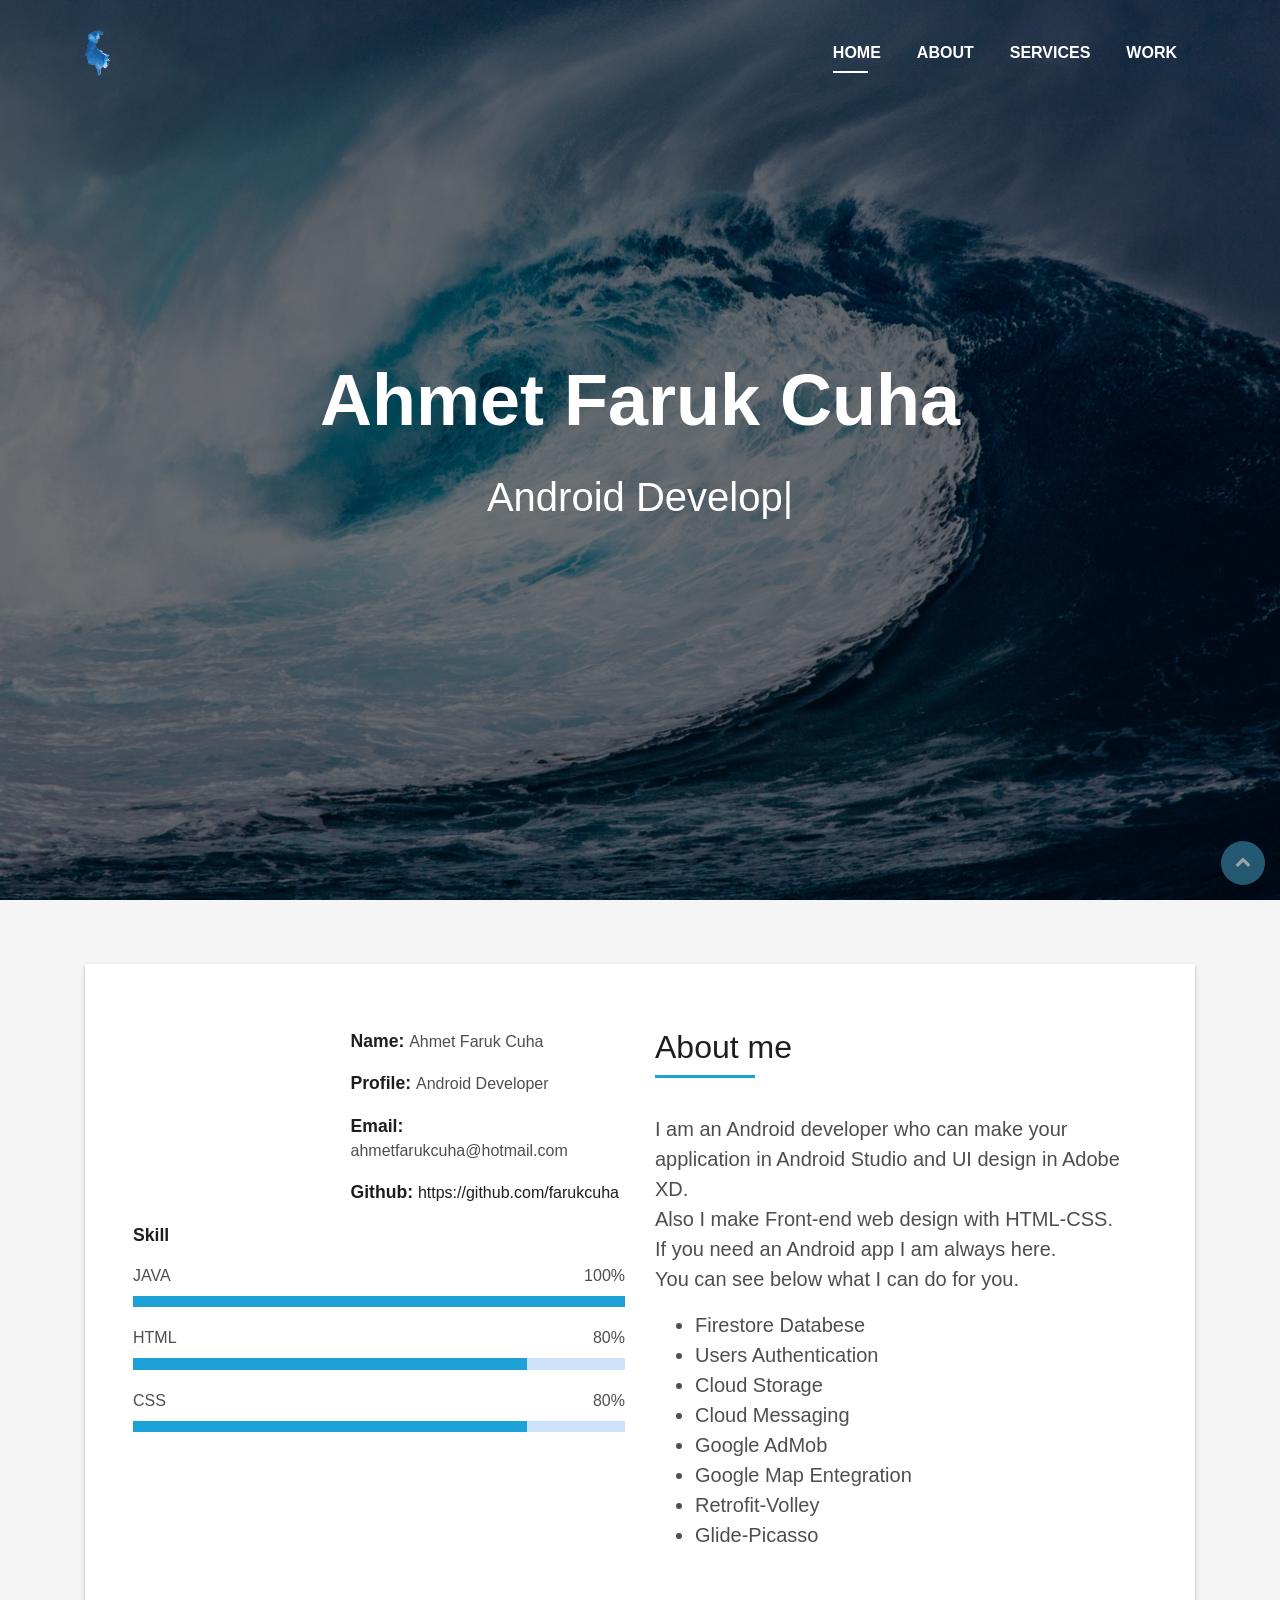
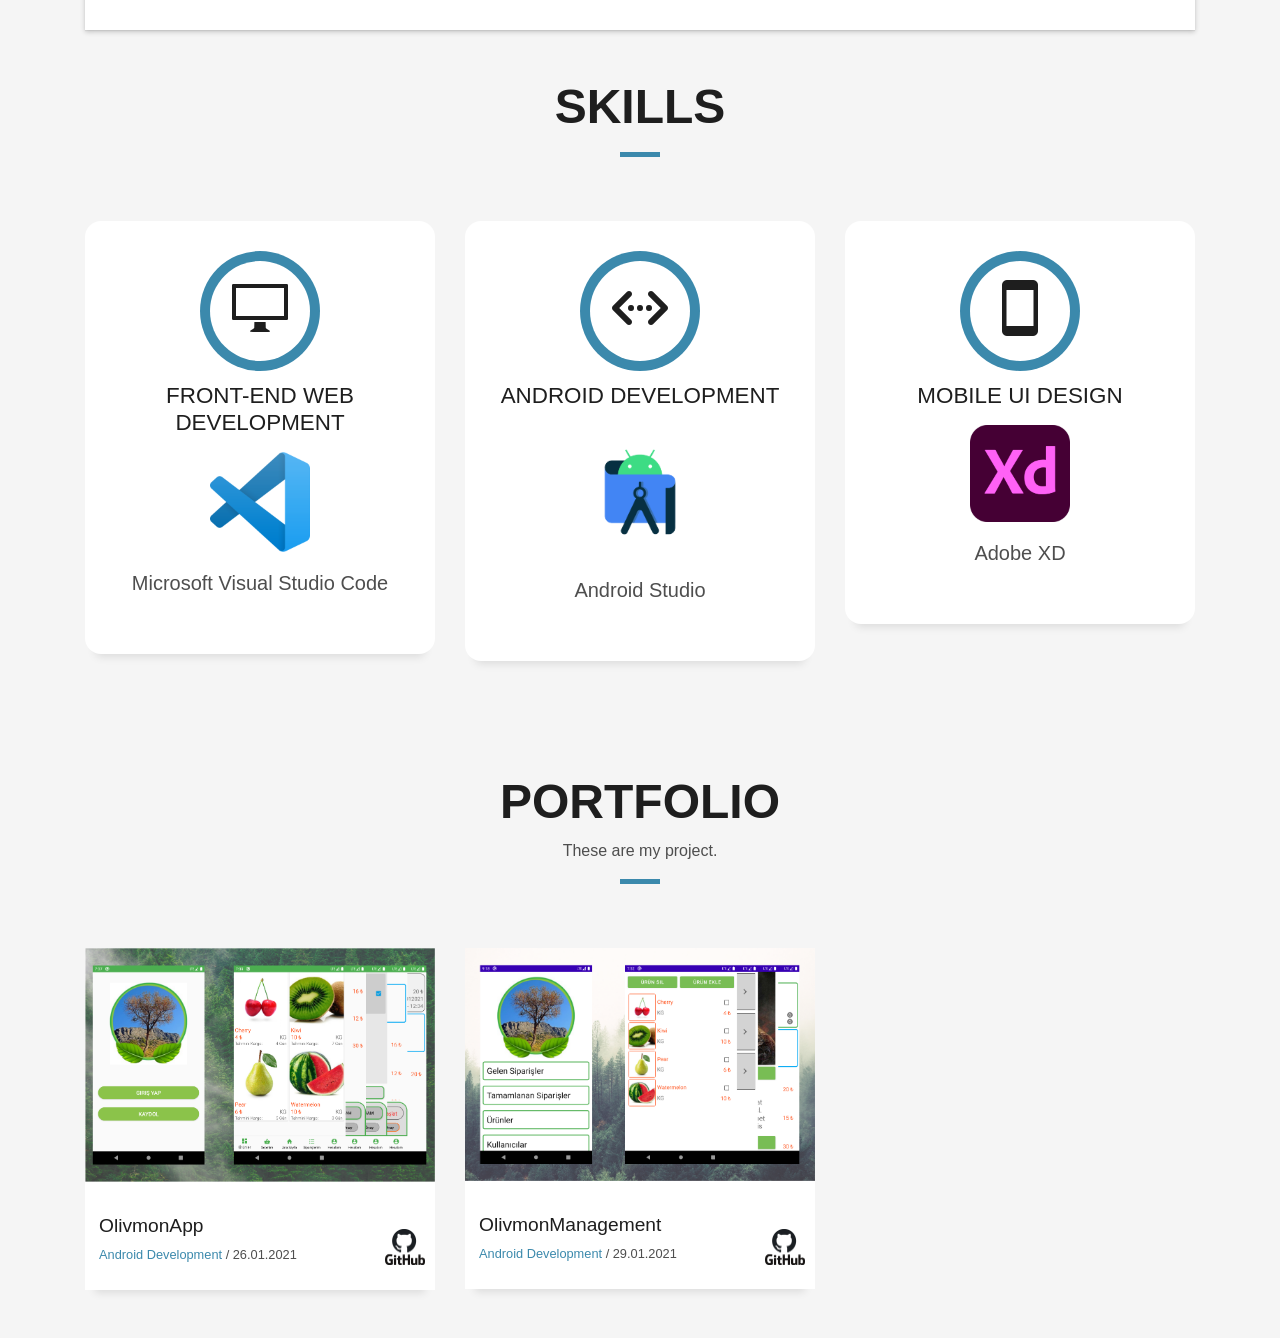
==== index.html @ 7e3f95d0 "Add files via upload" ====
<!DOCTYPE html>
<html lang="en">
<head>
  <meta charset="utf-8">
  <title>My Portofolio</title>
  <meta content="width=device-width, initial-scale=1.0" name="viewport">
  <meta content="" name="keywords">
  <meta content="" name="description">

  <link href="img/favicon.png" type="image/png" rel="icon" sizes="16x8">
  <link href="img/apple-touch-icon.png" rel="apple-touch-icon">

  <link href="lib/bootstrap/css/bootstrap.min.css" rel="stylesheet">

  <link href="lib/font-awesome/css/font-awesome.min.css" rel="stylesheet">
  <link href="lib/animate/animate.min.css" rel="stylesheet">
  <link href="lib/ionicons/css/ionicons.min.css" rel="stylesheet">
  <link href="lib/owlcarousel/assets/owl.carousel.min.css" rel="stylesheet">
  <link href="lib/lightbox/css/lightbox.min.css" rel="stylesheet">

  <link href="css/style.css" rel="stylesheet">

  
</head>

<body id="page-top">

  <nav class="navbar navbar-b navbar-trans navbar-expand-md fixed-top" id="mainNav">
    <div class="container"
    >
      <a class="navbar-brand js-scroll" href="#page-top">
        <img src="img/favicon.png"
        width="30px"
        >
      </a>
      <button class="navbar-toggler collapsed" type="button" data-toggle="collapse" data-target="#navbarDefault"
        aria-controls="navbarDefault" aria-expanded="false" aria-label="Toggle navigation">
        <span></span>
        <span></span>
        <span></span>
      </button>
      <div class="navbar-collapse collapse justify-content-end" id="navbarDefault">
        <ul class="navbar-nav">
          <li class="nav-item">
            <a class="nav-link js-scroll active" href="#home">Home</a>
          </li>
          <li class="nav-item">
            <a class="nav-link js-scroll" href="#about">About</a>
          </li>
          <li class="nav-item">
            <a class="nav-link js-scroll" href="#service">Services</a>
          </li>
          <li class="nav-item">
            <a class="nav-link js-scroll" href="#work">Work</a>
          </li>
        </ul>
      </div>
    </div>
  </nav>
  
  <div id="home" class="intro route bg-image" style="background-image: url(img/intro-bg.jpg)">
    <div class="overlay-itro"></div>
    <div class="intro-content display-table">
      <div class="table-cell">
        <div class="container">
          <h1 class="intro-title mb-4">Ahmet Faruk Cuha</h1>
          <p class="intro-subtitle"><span class="text-slider-items">Android Developer,UI Designer</span><strong class="text-slider"></strong></p>
        </div>
      </div>
    </div>
  </div>

  <section id="about" class="about-mf sect-pt4 route">
    <div class="container">
      <div class="row">
        <div class="col-sm-12">
          <div class="box-shadow-full">
            <div class="row">
              <div class="col-md-6">
                <div class="row">
                  <div class="col-sm-6 col-md-5">
                    <div class="about-img">
                      <img src="img/" class="img-fluid rounded b-shadow-a" alt="">
                    </div>
                  </div>
                  <div class="col-sm-6 col-md-7">
                    <div class="about-info">
                      <p><span class="title-s">Name: </span> <span>Ahmet Faruk Cuha</span></p>
                      <p><span class="title-s">Profile: </span> <span>Android Developer</span></p>
                      <p><span class="title-s">Email: </span> <span>ahmetfarukcuha@hotmail.com</span></p>
                      <p><span class="title-s">Github: </span> <span><a href="https://github.com/farukcuha" target="_blank">https://github.com/farukcuha</a></span></p>
                    </div>
                  </div>
                </div>
                <div class="skill-mf">
                  <p class="title-s">Skill</p>
                  <span>JAVA</span> <span class="pull-right">100%</span>
                  <div class="progress">
                    <div class="progress-bar" role="progressbar" style="width: 100%;" aria-valuenow="100" aria-valuemin="0"
                      aria-valuemax="100"></div>
                  </div>
                  <span>HTML</span> <span class="pull-right">80%</span>
                  <div class="progress">
                    <div class="progress-bar" role="progressbar" style="width: 80%" aria-valuenow="75" aria-valuemin="0"
                      aria-valuemax="100"></div>
                  </div>
                  <span>CSS</span> <span class="pull-right">80%</span>
                  <div class="progress">
                    <div class="progress-bar" role="progressbar" style="width: 80%" aria-valuenow="50" aria-valuemin="0"
                      aria-valuemax="100"></div>
                  </div>

                </div>
              </div>
              <div class="col-md-6">
                <div class="about-me pt-4 pt-md-0">
                  <div class="title-box-2">
                    <h5 class="title-left">
                      About me
                    </h5>
                  </div>
                  <p class="lead">
                    I am an Android developer who can make your application in Android Studio and UI design in Adobe XD. 
                    <br>Also I make Front-end web design with HTML-CSS.
                    <br>If you need an Android app I am always here. 
                    <br>You can see below what I can do for you.

                  </p>
                  <p class="lead">
                    <ul class="lead">
                      <li>Firestore Databese</li>
                      <li>Users Authentication</li>
                      <li>Cloud Storage</li>
                      <li>Cloud Messaging</li>
                      <li>Google AdMob</li>
                      <li>Google Map Entegration</li>
                      <li>Retrofit-Volley</li>
                      <li>Glide-Picasso</li>
                    </ul>
                    
                  </p>
                </div>
              </div>
            </div>
          </div>
        </div>
      </div>
    </div>
  </section>

  <section id="service" class="services-mf route">
    <div class="container">
      <div class="row">
        <div class="col-sm-12">
          <div class="title-box text-center">
            <h3 class="title-a">
              Skills
            </h3>
            <p class="subtitle-a">
            </p>
            <div class="line-mf"></div>
          </div>
        </div>
      </div>
      <div class="row">
        <div class="col-md-4">
          <div class="service-box">
            <div class="service-ico">
              <span class="ico-circle"><i class="ion-monitor"></i></span>
            </div>
            <div class="service-content">
              <h2 class="s-title">Front-end Web Development</h2>
              <p class="s-description text-center">
              <a href="https://code.visualstudio.com" target="_blank">
                <img src="img/visualcode.png"  alt="Microsoft Visual Studio Code" width="100px">
              </a>
              <p class="lead" style="text-align: center;">Microsoft Visual Studio Code</p>

              </p>
            </div>
          </div>
        </div>
        <div class="col-md-4">
          <div class="service-box">
            <div class="service-ico">
              <span class="ico-circle"><i class="ion-code-working"></i></span>
            </div>
            <div class="service-content">
              <h2 class="s-title">Android Development</h2>
              <p class="s-description text-center">
                <a href="https://developer.android.com/studio" target="_blank">
                  <img src="img/android.png" alt="Android Studio" width="120px">
                </a>
                <p class="lead" style="text-align: center;">Android Studio</p>
              </p>
            </div>
          </div>
        </div>
        
        <div class="col-md-4">
          <div class="service-box">
            <div class="service-ico">
              <span class="ico-circle"><i class="ion-android-phone-portrait"></i></span>
            </div>
            <div class="service-content">
              <h2 class="s-title">Mobile UI Design</h2>
              <p class="s-description text-center">
                
                <a href="https://www.adobe.com/tr/products/xd.html" target="_blank">
                  <img src="img/xd.png" alt="Adobe XD" width="100px">
                </a>
                <p class="lead" style="text-align: center;">Adobe XD</p>

              </p>
            </div>
          </div>
        </div>
        
        
      </div>
    </div>
  </section>
  
  <section id="work" class="portfolio-mf sect-pt4 route">
    <div class="container">
      <div class="row">
        <div class="col-sm-12">
          <div class="title-box text-center">
            <h3 class="title-a">
              Portfolio
            </h3>
            <p class="subtitle-a">
              These are my project.
            </p>
            <div class="line-mf"></div>
          </div>
        </div>
      </div>
      <div class="row">
        <div class="col-md-4">
          <div class="work-box">
            <a href="https://github.com/farukcuha/OlivmonApp" target="_blank">
              <div class="work-img">
                <img src="img/projects/olivmonapp.png" alt="image" class="img-fluid">
              </div>
              <div class="work-content">
                <div class="row">
                  <div class="col-sm-8">
                    <h2 class="w-title">OlivmonApp</h2>
                    <div class="w-more">
                      <span class="w-ctegory">Android Development</span> / <span class="w-date">26.01.2021</span>
                    </div>
                  </div>
                  <div class="col-sm-4">
                    <div class="w-like">
                      <img src="img/GitHub-logo.png" alt="Github" width="40px">
                    </div>
                  </div>
                </div>
              </div>
            </a>
          </div>
        </div>

        <div class="col-md-4">
          <div class="work-box">
            <a href="https://github.com/farukcuha/OlivmonManagement" target="_blank">
              <div class="work-img">
                <img src="img/projects/olivmonmanagement.png" alt="image" class="img-fluid">
              </div>
              <div class="work-content">
                <div class="row">
                  <div class="col-sm-8">
                    <h2 class="w-title">OlivmonManagement</h2>
                    <div class="w-more">
                      <span class="w-ctegory">Android Development</span> / <span class="w-date">29.01.2021</span>
                    </div>
                  </div>
                  <div class="col-sm-4">
                    <div class="w-like">
                      <img src="img/GitHub-logo.png" alt="Github" width="40px">
                    </div>
                  </div>
                </div>
              </div>
            </a>
          </div>
        </div>
        
        </div>
        
      </div>
    </div>
  </section>
  <a href="#" class="back-to-top"><i class="fa fa-chevron-up"></i></a>
  <div id="preloader"></div>

  <script src="lib/jquery/jquery.min.js"></script>
  <script src="lib/jquery/jquery-migrate.min.js"></script>
  <script src="lib/popper/popper.min.js"></script>
  <script src="lib/bootstrap/js/bootstrap.min.js"></script>
  <script src="lib/easing/easing.min.js"></script>
  <script src="lib/counterup/jquery.waypoints.min.js"></script>
  <script src="lib/counterup/jquery.counterup.js"></script>
  <script src="lib/owlcarousel/owl.carousel.min.js"></script>
  <script src="lib/lightbox/js/lightbox.min.js"></script>
  <script src="lib/typed/typed.min.js"></script>
  <script src="contactform/contactform.js"></script>

  <script src="js/main.js"></script>

</body>
</html>
---- css/style.css ----
/*
  Theme Name: DevFolio
  Theme URL: https://bootstrapmade.com/devfolio-bootstrap-portfolio-html-template/
  Author: BootstrapMade.com
  License: https://bootstrapmade.com/license/
*/

/*======================================
//--//-->   STYLES GENERALES
======================================*/

body {
  background-color: #f5f5f5;
  color: #4e4e4e;
}

h1,
h2,
h3,
h4,
h5,
h6 {
  color: #1e1e1e;
}

a {
  color: #1e1e1e;
  transition: all 0.5s ease-in-out;
}

a:hover {
  color: #3b89ac;
  text-decoration: none;
  transition: all 0.5s ease-in-out;
}

.p-r {
  position: relative;
}

.color-a {
  color: #3b89ac;
}

.color-d {
  color: #f5f5f5;
}

.color-text-a {
  color: #4e4e4e;
}

.box-shadow,
.paralax-mf,
.service-box,
.work-box,
.card-blog {
  box-shadow: 0 13px 8px -10px rgba(0, 0, 0, 0.1);
}

.box-shadow-a,
.button:hover {
  box-shadow: 0 0 0 4px #cde1f8;
}

.display-5 {
  font-size: 2.5rem;
  font-weight: 300;
  line-height: 1.1;
}

.display-6 {
  font-size: 2rem;
  font-weight: 300;
  line-height: 1.1;
}

.avatar {
  width: 32px;
  height: 32px;
  margin-right: 4px;
  overflow: hidden;
}

.bg-image {
  background-repeat: no-repeat;
  background-attachment: fixed;
  background-size: cover;
  background-position: center center;
}

.overlay-mf {
  background-color: #3b89ac;
}

.overlay-mf {
  position: absolute;
  top: 0;
  left: 0px;
  padding: 0;
  height: 100%;
  width: 100%;
  opacity: .7;
}

.paralax-mf {
  position: relative;
  padding: 8rem 0;
}

.display-table {
  width: 100%;
  height: 100%;
  display: table;
}

.table-cell {
  display: table-cell;
  vertical-align: middle;
}

/*--/ Sections /--*/

.sect-4 {
  padding: 4rem 0;
}

.sect-pt4 {
  padding-top: 4rem;
}

.sect-mt4 {
  margin-top: 4rem;
}

/*--/ Title s /--*/

.title-s {
  font-weight: 600;
  color: #1e1e1e;
  font-size: 1.1rem;
}

/*--/ Title A /--*/

.title-box {
  margin-bottom: 4rem;
}

.title-a {
  font-size: 3rem;
  font-weight: bold;
  text-transform: uppercase;
}

.subtitle-a {
  color: #4e4e4e;
}

.line-mf {
  width: 40px;
  height: 5px;
  background-color: #3b89ac;
  margin: 0 auto;
}

/*--/ Title Left /--*/

.title-box-2 {
  margin-bottom: 3rem;
}

.title-left {
  font-size: 2rem;
  position: relative;
}

.title-left:before {
  content: '';
  position: absolute;
  height: 3px;
  background-color: #1da2d8;
  width: 100px;
  bottom: -12px;
}

/*------/ Box /------*/

.box-pl2 {
  padding-left: 2rem;
}

.box-shadow-full {
  padding: 3rem 1.25rem;
  position: relative;
  background-color: #fff;
  margin-bottom: 3rem;
  z-index: 2;
  box-shadow: 0 1px 1px 0 rgba(0, 0, 0, 0.06), 0 2px 5px 0 rgba(0, 0, 0, 0.2);
}

/*------/ Socials /------*/

.socials {
  padding: 1.5rem 0;
}

.socials ul li {
  display: inline-block;
}

.socials .ico-circle {
  height: 40px;
  width: 40px;
  font-size: 1.7rem;
  border-radius: 50%;
  line-height: 1.4;
  margin: 0 15px 0 0;
  box-shadow: 0 0 0 3px #3b89ac;
  transition: all 500ms ease;
}

.socials .ico-circle:hover {
  background-color: #3b89ac;
  color: #fff;
  box-shadow: 0 0 0 3px #cde1f8;
  transition: all 500ms ease;
}

/*------/ Ul resect /------*/

.ul-resect,
.socials ul,
.list-ico,
.blog-wrapper .post-meta ul,
.box-comments .list-comments,
.widget-sidebar .list-sidebar,
.widget-tags ul {
  list-style: none;
  padding-left: 0;
  margin-bottom: 0;
}

.list-ico {
  line-height: 2;
}

.list-ico span {
  color: #3b89ac;
  margin-right: 10px;
}

/*------/ Ico Circle /------*/

.ico-circle {
  height: 100px;
  width: 100px;
  font-size: 2rem;
  border-radius: 50%;
  line-height: 1.55;
  margin: 0 auto;
  text-align: center;
  box-shadow: 0 0 0 10px #3b89ac;
  display: block;
}

/*------/ Owl Carousel /------*/

.owl-theme .owl-dots {
  text-align: center;
  margin-top: 18px;
}

.owl-theme .owl-dots .owl-dot {
  display: inline-block;
}

.owl-theme .owl-dots .owl-dot span {
  width: 18px;
  height: 7px;
  margin: 5px 5px;
  background: #cde1f8;
  border: 0px solid #cde1f8;
  display: block;
  transition: all 0.6s ease-in-out;
  cursor: pointer;
}

.owl-theme .owl-dots .owl-dot:hover span {
  background-color: #cde1f8;
}

.owl-theme .owl-dots .owl-dot.active span {
  background-color: #1B1B1B;
  width: 25px;
}

/*--/ Scrolltop s /--*/

.scrolltop-mf {
  position: relative;
  display: none;
}

.scrolltop-mf span {
  z-index: 999;
  position: fixed;
  width: 42px;
  height: 42px;
  background-color: #3b89ac;
  opacity: .7;
  font-size: 1.6rem;
  line-height: 1.5;
  text-align: center;
  color: #fff;
  top: auto;
  left: auto;
  right: 30px;
  bottom: 50px;
  cursor: pointer;
  border-radius: 50%;
}

/* Back to top button */

.back-to-top {
  position: fixed;
  display: none;
  background: #3b89ac;
  color: #fff;
  width: 44px;
  height: 44px;
  text-align: center;
  line-height: 1;
  font-size: 16px;
  border-radius: 50%;
  right: 15px;
  bottom: 15px;
  transition: background 0.5s;
  z-index: 11;
}

.back-to-top i {
  padding-top: 12px;
  color: #fff;
}

/* Prelaoder */

#preloader {
  position: fixed;
  top: 0;
  left: 0;
  right: 0;
  bottom: 0;
  z-index: 9999;
  overflow: hidden;
  background: #fff;
}

#preloader:before {
  content: "";
  position: fixed;
  top: calc(50% - 30px);
  left: calc(50% - 30px);
  border: 6px solid #f2f2f2;
  border-top: 6px solid #3b89ac;
  border-radius: 50%;
  width: 60px;
  height: 60px;
  -webkit-animation: animate-preloader 1s linear infinite;
  animation: animate-preloader 1s linear infinite;
}

@-webkit-keyframes animate-preloader {
  0% {
    -webkit-transform: rotate(0deg);
    transform: rotate(0deg);
  }

  100% {
    -webkit-transform: rotate(360deg);
    transform: rotate(360deg);
  }
}

@keyframes animate-preloader {
  0% {
    -webkit-transform: rotate(0deg);
    transform: rotate(0deg);
  }

  100% {
    -webkit-transform: rotate(360deg);
    transform: rotate(360deg);
  }
}

/*======================================
//--//-->   NAVBAR
======================================*/

.navbar-b {
  transition: all .5s ease-in-out;
  background-color: transparent;
  padding-top: 1.563rem;
  padding-bottom: 1.563rem;
}

.navbar-b.navbar-reduce {
  box-shadow: 0px 6px 9px 0px rgba(0, 0, 0, 0.06);
}

.navbar-b.navbar-trans .nav-item,
.navbar-b.navbar-reduce .nav-item {
  position: relative;
  padding-right: 10px;
  padding-left: 0;
}

.navbar-b.navbar-trans .nav-link,
.navbar-b.navbar-reduce .nav-link {
  color: #fff;
  text-transform: uppercase;
  font-weight: 600;
}

.navbar-b.navbar-trans .nav-link:before,
.navbar-b.navbar-reduce .nav-link:before {
  content: '';
  position: absolute;
  margin-left: 0px;
  width: 0%;
  bottom: 0;
  left: 0;
  height: 2px;
  transition: all 500ms ease;
}

.navbar-b.navbar-trans .nav-link:hover,
.navbar-b.navbar-reduce .nav-link:hover {
  color: #1B1B1B;
}

.navbar-b.navbar-trans .nav-link:hover:before,
.navbar-b.navbar-reduce .nav-link:hover:before {
  width: 35px;
}

.navbar-b.navbar-trans .show > .nav-link:before,
.navbar-b.navbar-trans .active > .nav-link:before,
.navbar-b.navbar-trans .nav-link.show:before,
.navbar-b.navbar-trans .nav-link.active:before,
.navbar-b.navbar-reduce .show > .nav-link:before,
.navbar-b.navbar-reduce .active > .nav-link:before,
.navbar-b.navbar-reduce .nav-link.show:before,
.navbar-b.navbar-reduce .nav-link.active:before {
  width: 35px;
}

.navbar-b.navbar-trans .nav-link:before {
  background-color: #fff;
}

.navbar-b.navbar-trans .nav-link:hover {
  color: #fff;
}

.navbar-b.navbar-trans .show > .nav-link,
.navbar-b.navbar-trans .active > .nav-link,
.navbar-b.navbar-trans .nav-link.show,
.navbar-b.navbar-trans .nav-link.active {
  color: #fff;
}

.navbar-b.navbar-reduce {
  transition: all .5s ease-in-out;
  background-color: #fff;
  padding-top: 15px;
  padding-bottom: 15px;
}

.navbar-b.navbar-reduce .nav-link {
  color: #3b89ac;
}

.navbar-b.navbar-reduce .nav-link:before {
  background-color: #3b89ac;
}

.navbar-b.navbar-reduce .nav-link:hover {
  color: #3b89ac;
}

.navbar-b.navbar-reduce .show > .nav-link,
.navbar-b.navbar-reduce .active > .nav-link,
.navbar-b.navbar-reduce .nav-link.show,
.navbar-b.navbar-reduce .nav-link.active {
  color: #3b89ac;
}

.navbar-b.navbar-reduce .navbar-brand {
  color: #3b89ac;
}

.navbar-b.navbar-reduce .navbar-toggler span {
  background-color: #1B1B1B;
}

.navbar-b .navbar-brand {
  color: #fff;
  font-size: 1.6rem;
  font-weight: 600;
}

.navbar-b .navbar-nav .dropdown-item.show .dropdown-menu,
.navbar-b .dropdown.show .dropdown-menu,
.navbar-b .dropdown-btn.show .dropdown-menu {
  -webkit-transform: translate3d(0px, 0px, 0px);
  transform: translate3d(0px, 0px, 0px);
  visibility: visible !important;
}

.navbar-b .dropdown-menu {
  margin: 1.12rem 0 0;
  border-radius: 0;
}

.navbar-b .dropdown-menu .dropdown-item {
  padding: .7rem 1.7rem;
  transition: all 500ms ease;
}

.navbar-b .dropdown-menu .dropdown-item:hover {
  background-color: #3b89ac;
  color: #fff;
  transition: all 500ms ease;
}

.navbar-b .dropdown-menu .dropdown-item.active {
  background-color: #3b89ac;
}

/*--/ Hamburger Navbar /--*/

.navbar-toggler {
  position: relative;
}

.navbar-toggler:focus,
.navbar-toggler:active {
  outline: 0;
}

.navbar-toggler span {
  display: block;
  background-color: #fff;
  height: 3px;
  width: 25px;
  margin-top: 4px;
  margin-bottom: 4px;
  -webkit-transform: rotate(0deg);
  transform: rotate(0deg);
  left: 0;
  opacity: 1;
}

.navbar-toggler span:nth-child(1),
.navbar-toggler span:nth-child(3) {
  transition: -webkit-transform .35s ease-in-out;
  transition: transform .35s ease-in-out;
  transition: transform .35s ease-in-out, -webkit-transform .35s ease-in-out;
}

.navbar-toggler:not(.collapsed) span:nth-child(1) {
  position: absolute;
  left: 12px;
  top: 10px;
  -webkit-transform: rotate(135deg);
  transform: rotate(135deg);
  opacity: 0.9;
}

.navbar-toggler:not(.collapsed) span:nth-child(2) {
  height: 12px;
  visibility: hidden;
  background-color: transparent;
}

.navbar-toggler:not(.collapsed) span:nth-child(3) {
  position: absolute;
  left: 12px;
  top: 10px;
  -webkit-transform: rotate(-135deg);
  transform: rotate(-135deg);
  opacity: 0.9;
}

/*======================================
//--//-->   INTRO
======================================*/

.intro {
  height: 100vh;
  position: relative;
  color: #fff;
}

.intro .intro-content {
  text-align: center;
  position: absolute;
}

.intro .overlay-itro {
  background-color: rgba(0, 0, 0, 0.6);
  position: absolute;
  top: 0;
  left: 0px;
  padding: 0;
  height: 100%;
  width: 100%;
  opacity: .9;
}

.intro .intro-title {
  color: #fff;
  font-weight: 600;
  font-size: 3rem;
}

.intro .intro-subtitle {
  font-size: 1.5rem;
  font-weight: 300;
}

.intro .text-slider-items {
  display: none;
}

.intro-single {
  height: 350px;
}

.intro-single .intro-content {
  margin-top: 30px;
}

.intro-single .intro-title {
  text-transform: uppercase;
  font-size: 3rem;
}

.intro-single .breadcrumb {
  background-color: transparent;
  color: #3b89ac;
}

.intro-single .breadcrumb .breadcrumb-item:before {
  color: #cde1f8;
}

.intro-single .breadcrumb .breadcrumb-item.active {
  color: #cde1f8;
}

.intro-single .breadcrumb a {
  color: #fff;
}

/*======================================
//--//-->   ABOUT
======================================*/

.about-mf .box-shadow-full {
  padding-top: 4rem;
  padding-bottom: 4rem;
}

.about-mf .about-img {
  margin-bottom: 2rem;
}

.about-mf .about-img img {
  margin-left: 10px;
}

.skill-mf span {
  color: #4e4e4e;
}

.skill-mf .progress {
  background-color: #cde1f8;
  margin: .5rem 0 1.2rem 0;
  border-radius: 0;
  height: .7rem;
}

.skill-mf .progress .progress-bar {
  height: .7rem;
  background-color: #1da2d8;
}

/*======================================
//--//-->   SERVICES
======================================*/

.service-box {
  background-color: #fff;
  padding: 2.5rem 1.3rem;
  border-radius: 1rem;
  margin-bottom: 3rem;
}

.service-box:hover .ico-circle {
  transition: all 500ms ease;
  color: #fff;
  background-color: #3b89ac;
  box-shadow: 0 0 0 10px #cde1f8;
}

.service-box .service-ico {
  margin-bottom: 1rem;
  color: #1e1e1e;
}

.service-box .ico-circle {
  transition: all 500ms ease;
  font-size: 4rem;
}

.service-box .s-title {
  font-size: 1.4rem;
  text-transform: uppercase;
  text-align: center;
  padding: .4rem 0;
}

.service-box .s-description {
  color: #4e4e4e;
}

/*======================================
//--//-->   COUNTER
======================================*/

.counter-box {
  color: #fff;
  text-align: center;
}

.counter-ico {
  margin-bottom: 1rem;
}

.counter-ico .ico-circle {
  height: 60px;
  width: 60px;
  line-height: 1.8;
  box-shadow: 0 0 0 10px #cde1f8;
}

.counter-num .counter {
  font-size: 2rem;
  margin-bottom: 0;
}

/*======================================
//--//-->   PORTFOLIO
======================================*/

.work-box {
  margin-bottom: 3rem;
  -webkit-backface-visibility: hidden;
  backface-visibility: hidden;
  background-color: #fff;
}

.work-box:hover img {
  -webkit-transform: scale(1.3);
  transform: scale(1.3);
}

.work-img {
  display: block;
  overflow: hidden;
}

.work-img img {
  transition: all 1s;
}

.work-content {
  padding: 2rem 3% 1rem 4%;
}

.work-content .w-more {
  color: #4e4e4e;
  font-size: .8rem;
}

.work-content .w-more .w-ctegory {
  color: #3b89ac;
}

.work-content .w-like {
  font-size: 2.5rem;
  color: #3b89ac;
  float: right;
}

.work-content .w-like a {
  color: #3b89ac;
}

.work-content .w-like .num-like {
  font-size: .7rem;
}

.w-title {
  font-size: 1.2rem;
}

/*======================================
//--//-->   TESTIMONIALS
======================================*/

.testimonials .owl-carousel .owl-item img {
  width: auto;
}

.testimonial-box {
  color: #fff;
  text-align: center;
}

.testimonial-box .author-test {
  margin-top: 1rem;
}

.testimonial-box .author-test img {
  margin: 0 auto;
}

.testimonial-box .author {
  color: #fff;
  text-transform: uppercase;
  font-weight: 600;
  margin: 1rem 0;
  display: block;
  font-size: 1.4rem;
}

.testimonial-box .comit {
  font-size: 2rem;
  color: #3b89ac;
  background-color: #fff;
  width: 52px;
  height: 52px;
  display: block;
  margin: 0 auto;
  border-radius: 50%;
  line-height: 1.6;
}

/*======================================
//--//-->   BLOG
======================================*/

.card-blog .card-body {
  position: relative;
}

.card-blog .card-category-box {
  position: absolute;
  text-align: center;
  top: -16px;
  left: 15px;
  right: 15px;
  line-height: 25px;
  overflow: hidden;
}

.card-blog .card-category {
  display: inline-block;
  color: #fff;
  padding: 0 15px 5px;
  overflow: hidden;
  background-color: #3b89ac;
  border-radius: 4px;
}

.card-blog .card-category .category {
  color: #fff;
  display: inline-block;
  text-transform: uppercase;
  font-size: .7rem;
  letter-spacing: .1px;
  margin-bottom: 0;
}

.card-blog .card-title {
  font-size: 1.3rem;
  margin-top: .6rem;
}

.card-blog .card-description {
  color: #4e4e4e;
}

.card-blog .post-author {
  display: inline-block;
}

.card-blog .post-date {
  color: #4e4e4e;
  display: inline-block;
  float: right;
}

/*======================================
//--//-->   BLOG-SINGLE
======================================*/

.post-box,
.form-comments,
.box-comments,
.widget-sidebar {
  padding: 2rem;
  background-color: #fff;
  margin-bottom: 3rem;
}

.blog-wrapper .article-title {
  font-size: 1.5rem;
}

.blog-wrapper .post-meta {
  margin: 1rem 0;
}

.blog-wrapper .post-meta ul {
  border-left: 4px solid #3b89ac;
  margin-top: 1rem;
}

.blog-wrapper .post-meta ul li {
  display: inline-block;
  margin-left: 15px;
}

.blog-wrapper .post-meta ul a {
  color: #3b89ac;
}

.blog-wrapper .post-meta ul span {
  color: #1e1e1e;
}

.blog-wrapper .blockquote {
  border-left: 4px solid #3b89ac;
  padding: 18px;
  font-style: italic;
}

/*------/ Comments /------*/

.box-comments .list-comments li {
  padding-bottom: 40px;
}

.box-comments .list-comments .comment-avatar {
  display: table-cell;
  vertical-align: top;
}

.box-comments .list-comments .comment-avatar img {
  width: 80px;
  height: 80px;
}

.box-comments .list-comments .comment-author {
  font-size: 1.3rem;
}

.box-comments .list-comments .comment-details {
  display: table-cell;
  vertical-align: top;
  padding-left: 25px;
}

.box-comments .list-comments a {
  color: #3b89ac;
}

.box-comments .list-comments span {
  color: #1e1e1e;
  font-style: italic;
}

.box-comments .comment-children {
  margin-left: 40px;
}

/*------/ Sidebar /------*/

.widget-sidebar .sidebar-title {
  font-size: 1.6rem;
  font-weight: 600;
  border-left: 5px solid #3b89ac;
  padding-left: 15px;
  text-transform: uppercase;
  margin-bottom: 1.5rem;
}

.widget-sidebar .list-sidebar li {
  position: relative;
  padding: 6px 0 6px 24px;
}

.widget-sidebar .list-sidebar li:before {
  position: absolute;
  content: "";
  width: 10px;
  height: 1px;
  left: 0;
  background-color: #3b89ac;
  top: 20px;
}

.sidebar-search input {
  background-color: #fff;
  border-radius: 0;
  transition: all 0.5s ease-in-out;
}

.sidebar-search .btn-search {
  background-color: #3b89ac;
  border-color: #3b89ac;
  border-radius: 0;
  padding-left: 20px;
  padding-right: 20px;
}

.widget-tags ul li {
  display: inline-block;
  background-color: #3b89ac;
  padding: .2rem .6rem;
  margin-bottom: .5rem;
  border-radius: 15px;
}

.widget-tags ul li a {
  color: #fff;
}

/*======================================
//--//-->   CONTACT
======================================*/

.footer-paralax {
  padding: 4rem 0 0 0;
}

.contact-mf {
  margin-top: 4rem;
}

/*======================================
//--//-->   FOOTER
======================================*/

footer {
  text-align: center;
  color: #fff;
  padding-bottom: 4rem;
}

footer .copyright {
  margin-bottom: .3rem;
}

footer .credits {
  margin-bottom: 0;
}

footer .credits a {
  color: #fff;
}

/*======================================
//--//-->   CONtaCT FORM
======================================*/

#sendmessage {
  color: #3b89ac;
  border: 1px solid #3b89ac;
  display: none;
  text-align: center;
  padding: 15px;
  font-weight: 600;
  margin-bottom: 15px;
}

#errormessage {
  color: red;
  display: none;
  border: 1px solid red;
  text-align: center;
  padding: 15px;
  font-weight: 600;
  margin-bottom: 15px;
}

#sendmessage.show,
#errormessage.show,
.show {
  display: block;
}

.validation {
  color: red;
  display: none;
  margin: 0 0 20px;
  font-weight: 400;
  font-size: 13px;
}

/*======================================
//--//-->   BUTTON
======================================*/

.button {
  display: inline-block;
  padding: .3rem .6rem;
  text-align: center;
  vertical-align: middle;
  -webkit-user-select: none;
  -moz-user-select: none;
  -ms-user-select: none;
  user-select: none;
  font-size: 1rem;
  border-radius: .3rem;
  border: 1px solid transparent;
  transition: all 500ms ease;
  cursor: pointer;
}

.button:focus {
  outline: 0;
}

.button:hover {
  background-color: #0062d3;
  color: #fff;
  transition: all 500ms ease;
}

.button-a {
  background-color: #3b89ac;
  color: #fff;
  border-color: #cde1f8;
}

.button-big {
  padding: .9rem 2.3rem;
  font-size: 1.2rem;
}

.button-rouded {
  border-radius: 5rem;
}

.btn-lg {
  padding: .5rem 1rem;
  font-size: 1.25rem;
  line-height: 1.5;
  border-radius: .3rem;
}

@media (min-width: 577px) {
  .counter-box {
    margin-bottom: 1.8rem;
  }
}

@media (min-width: 767px) {
  .about-mf .box-pl2 {
    margin-top: 3rem;
    padding-left: 0rem;
  }

  .card-blog {
    margin-bottom: 3rem;
  }

  .contact-mf .box-pl2 {
    margin-top: 3rem;
    padding-left: 0rem;
  }
}

@media (min-width: 768px) {
  .box-shadow-full {
    padding: 3rem;
  }

  .navbar-b.navbar-trans .nav-item,
  .navbar-b.navbar-reduce .nav-item {
    padding-left: 10px;
  }

  .navbar-b.navbar-trans .nav-link:before,
  .navbar-b.navbar-reduce .nav-link:before {
    margin-left: 18px;
  }

  .intro .intro-title {
    font-size: 4.5rem;
  }

  .intro .intro-subtitle {
    font-size: 2.5rem;
  }

  .intro-single .intro-title {
    font-size: 3.5rem;
  }

  .testimonial-box .description {
    padding: 0 5rem;
  }

  .post-box,
  .form-comments,
  .box-comments,
  .widget-sidebar {
    padding: 3rem;
  }

  .blog-wrapper .article-title {
    font-size: 1.9rem;
  }

  .box-comments .list-comments .comment-author {
    font-size: 1.5rem;
  }
}

@media (min-width: 992px) {
  .testimonial-box .description {
    padding: 0 8rem;
  }
}

@media (min-width: 1200px) {
  .testimonial-box .description {
    padding: 0 13rem;
  }
}

@media (max-width: 1024px) {
  .bg-image {
    background-attachment: scroll;
  }
}

@media (max-width: 768px) {
  .back-to-top {
    bottom: 15px;
  }
}
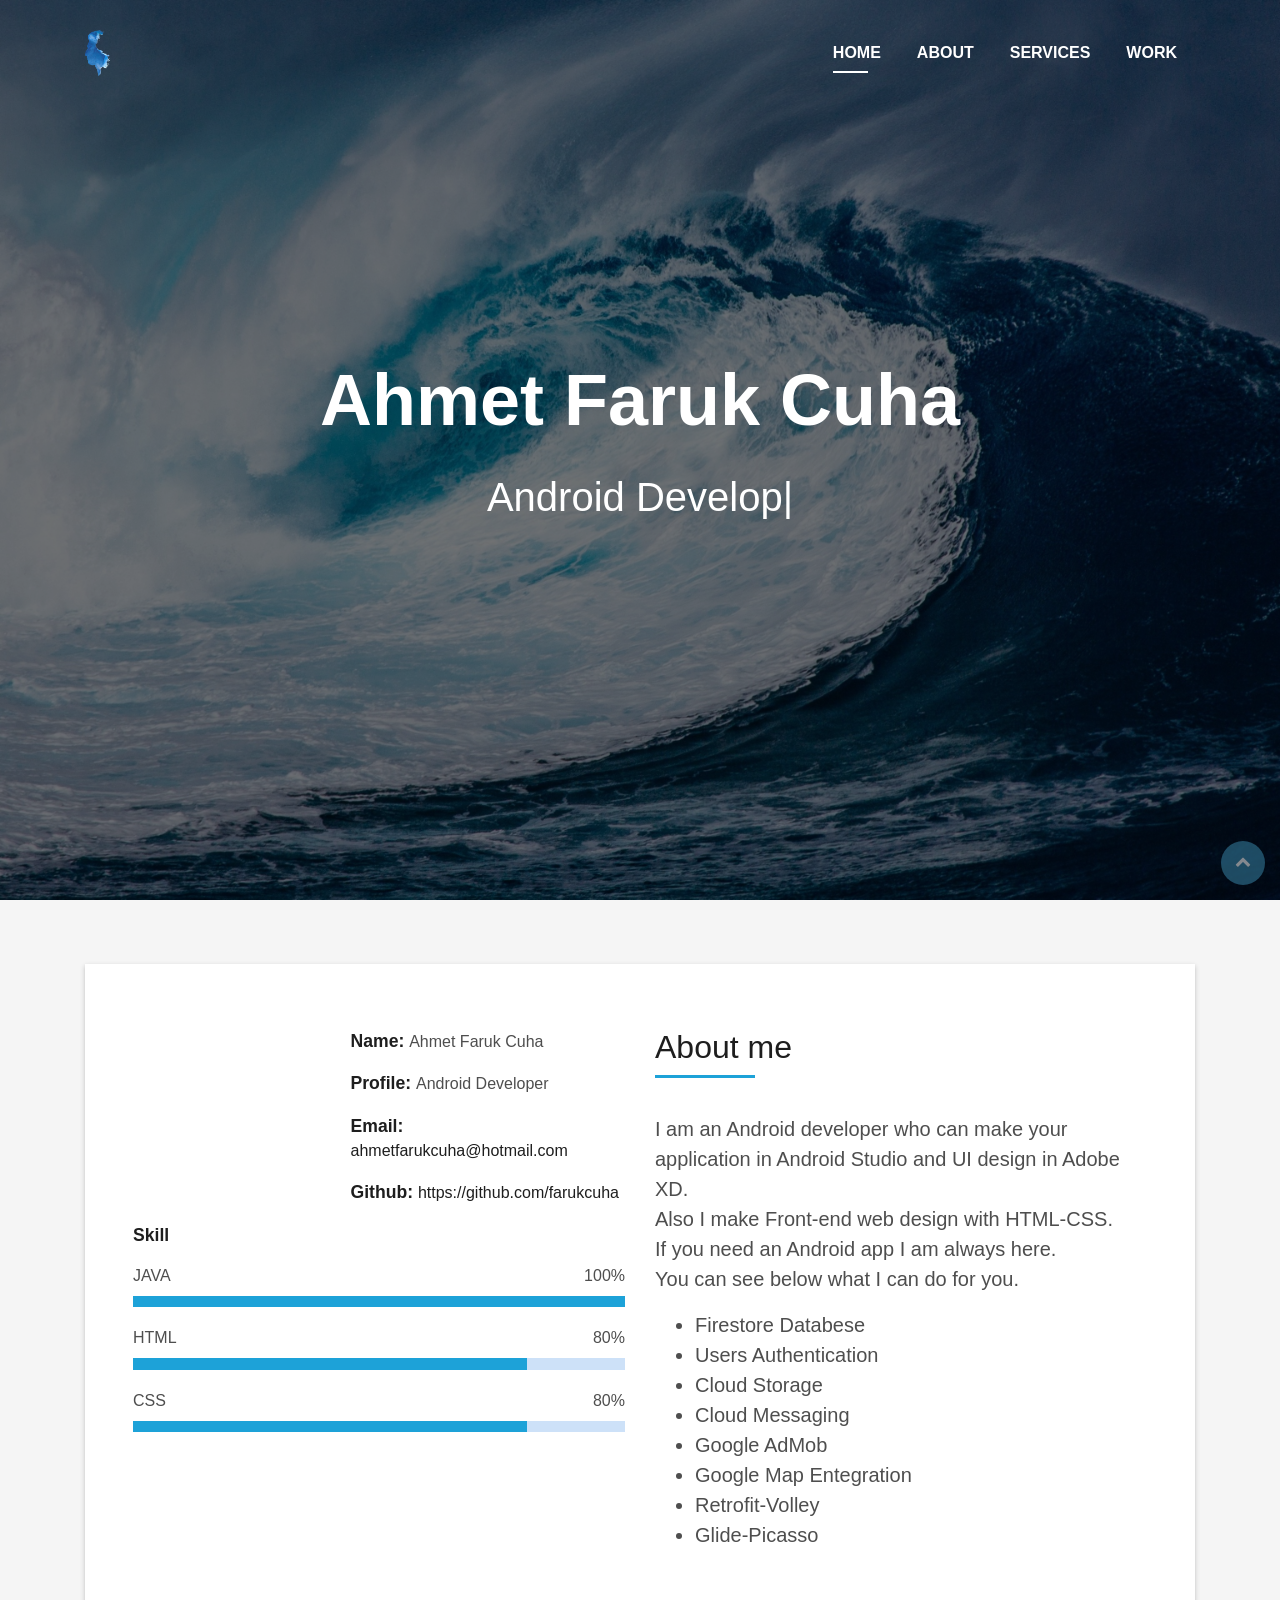
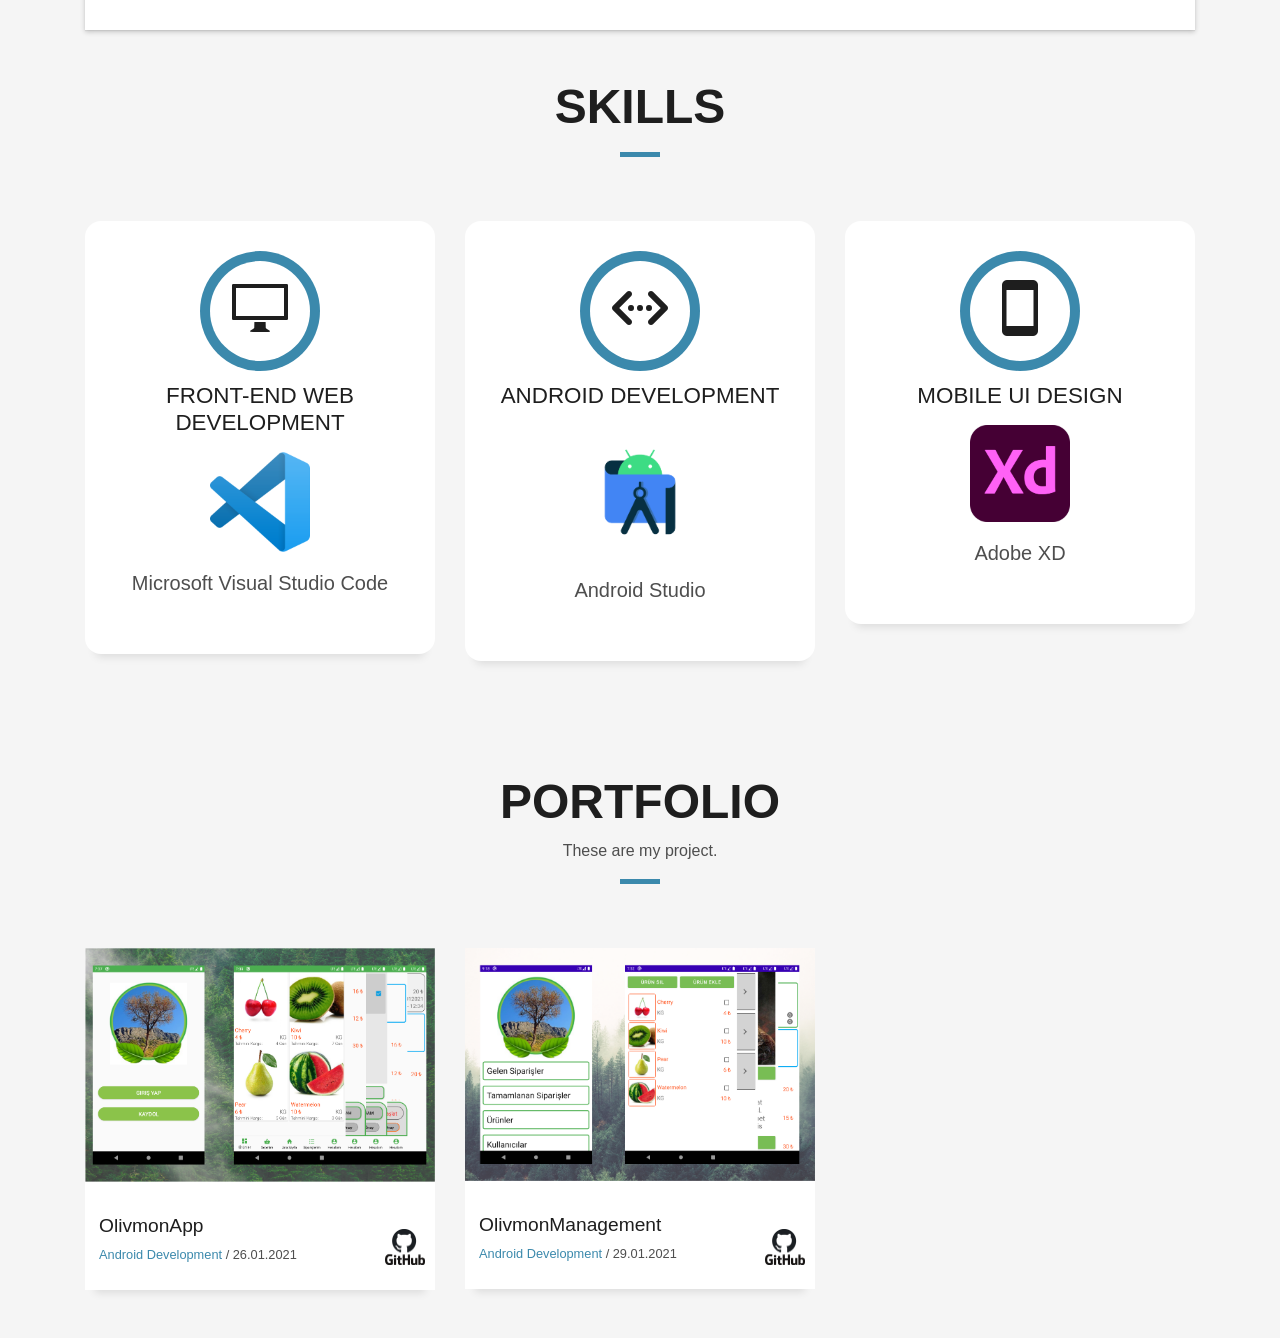
==== commit a86c0b2a: "Update index.html" ====
--- a/index.html
+++ b/index.html
@@ -87,7 +87,7 @@
                     <div class="about-info">
                       <p><span class="title-s">Name: </span> <span>Ahmet Faruk Cuha</span></p>
                       <p><span class="title-s">Profile: </span> <span>Android Developer</span></p>
-                      <p><span class="title-s">Email: </span> <span>ahmetfarukcuha@hotmail.com</span></p>
+                      <p><span class="title-s">Email: </span> <span><a href="mailto:someone@example.com">ahmetfarukcuha@hotmail.com</a></span></p>
                       <p><span class="title-s">Github: </span> <span><a href="https://github.com/farukcuha" target="_blank">https://github.com/farukcuha</a></span></p>
                     </div>
                   </div>
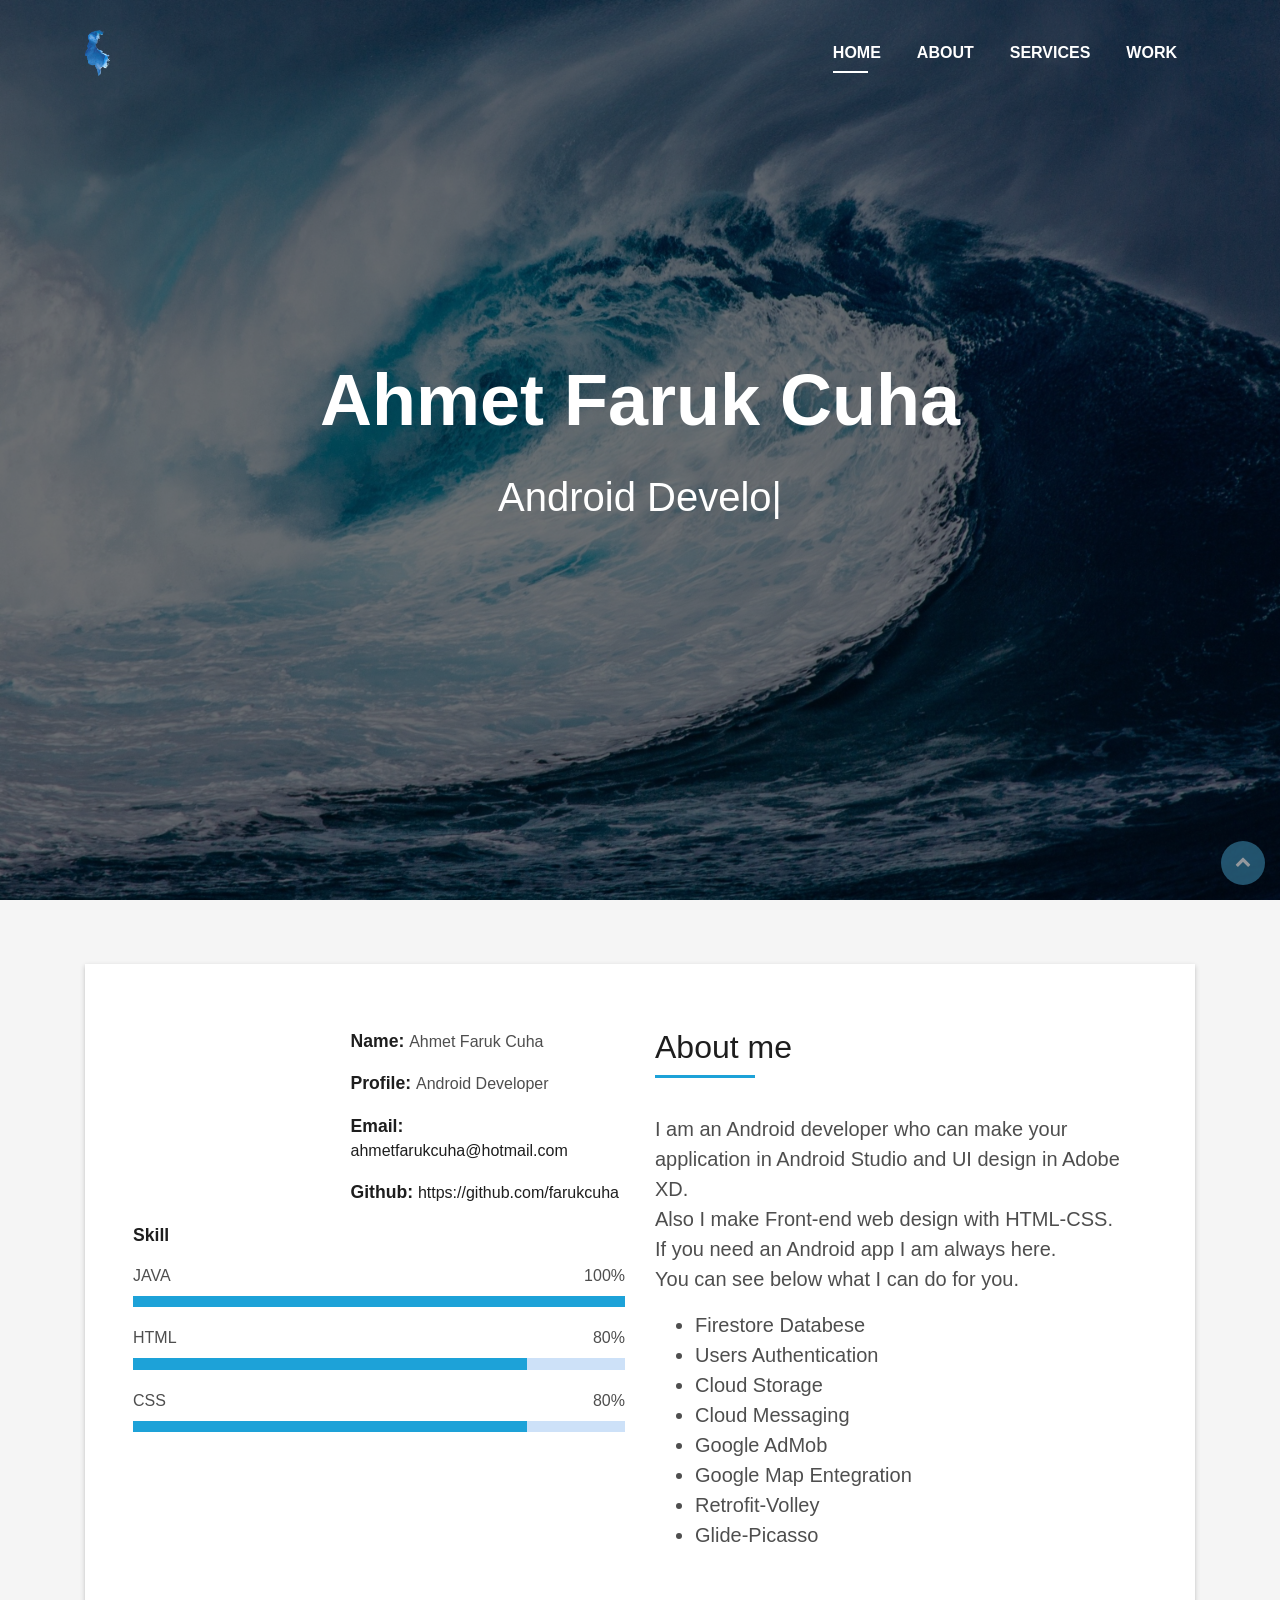
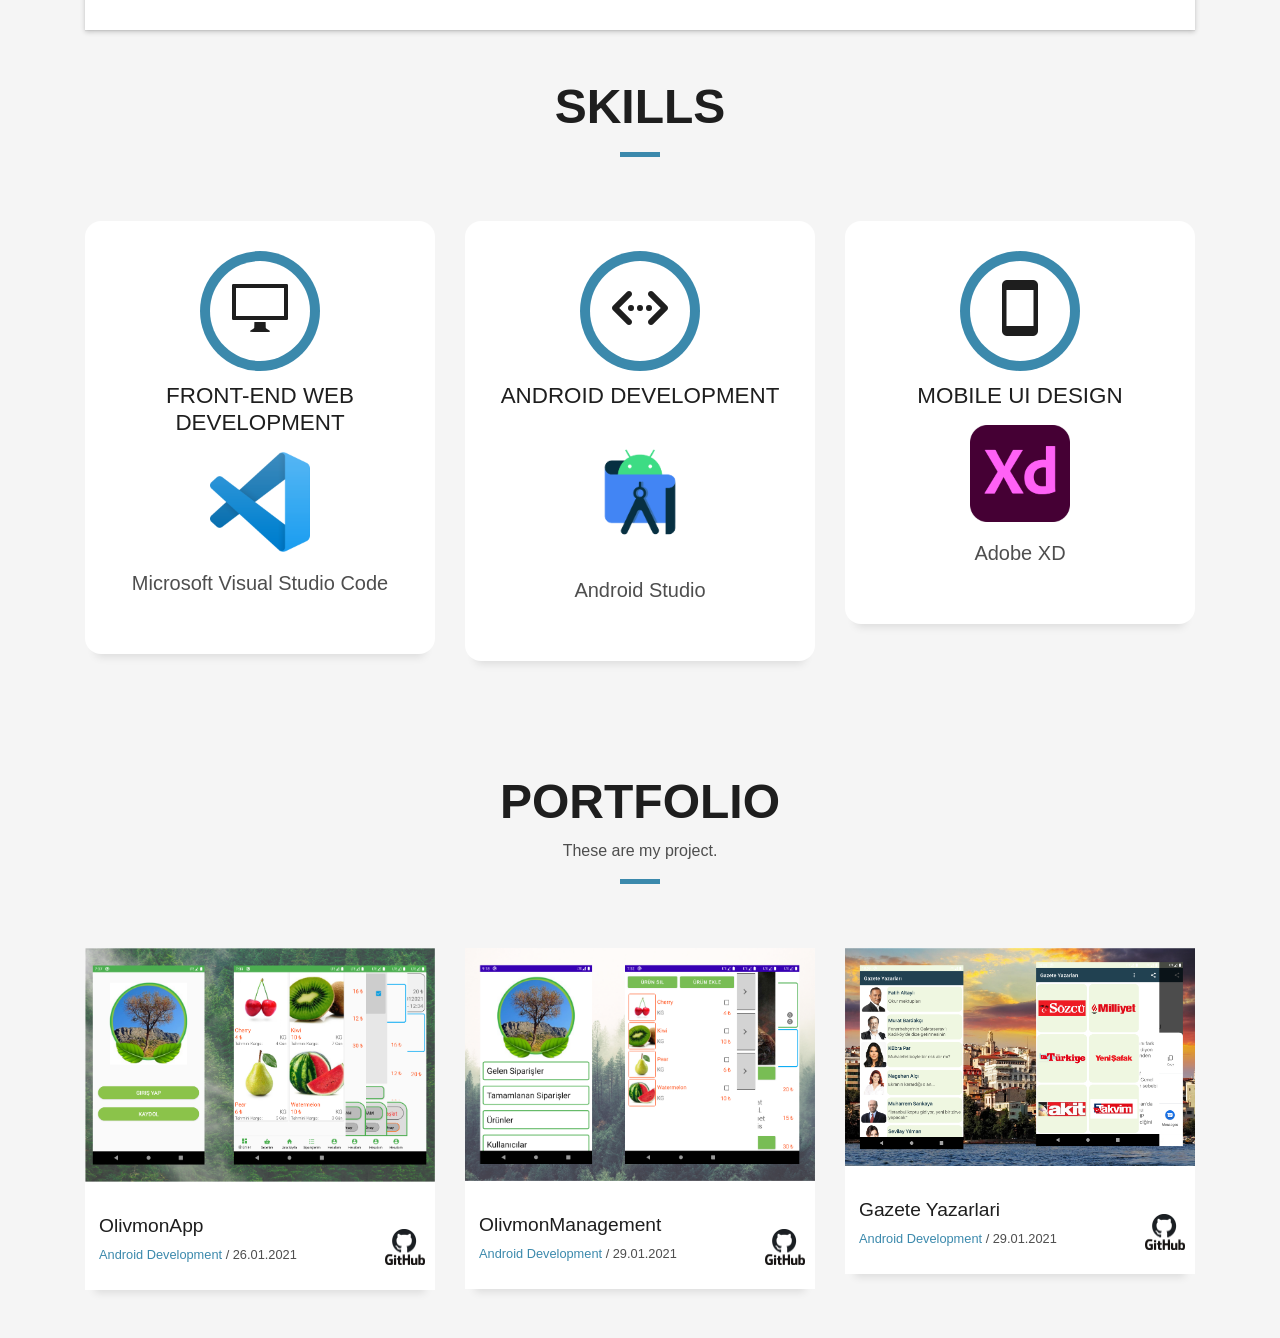
==== commit e64ddd5e: "Update index.html" ====
--- a/index.html
+++ b/index.html
@@ -287,6 +287,31 @@
           </div>
         </div>
         
+        <div class="col-md-4">
+          <div class="work-box">
+            <a href="https://github.com/farukcuha/GazeteYazarlari" target="_blank">
+              <div class="work-img">
+                <img src="img/projects/yazarlar.png" alt="image" class="img-fluid">
+              </div>
+              <div class="work-content">
+                <div class="row">
+                  <div class="col-sm-8">
+                    <h2 class="w-title">Gazete Yazarlari</h2>
+                    <div class="w-more">
+                      <span class="w-ctegory">Android Development</span> / <span class="w-date">29.01.2021</span>
+                    </div>
+                  </div>
+                  <div class="col-sm-4">
+                    <div class="w-like">
+                      <img src="img/GitHub-logo.png" alt="Github" width="40px">
+                    </div>
+                  </div>
+                </div>
+              </div>
+            </a>
+          </div>
+        </div>
+        
         </div>
         
       </div>
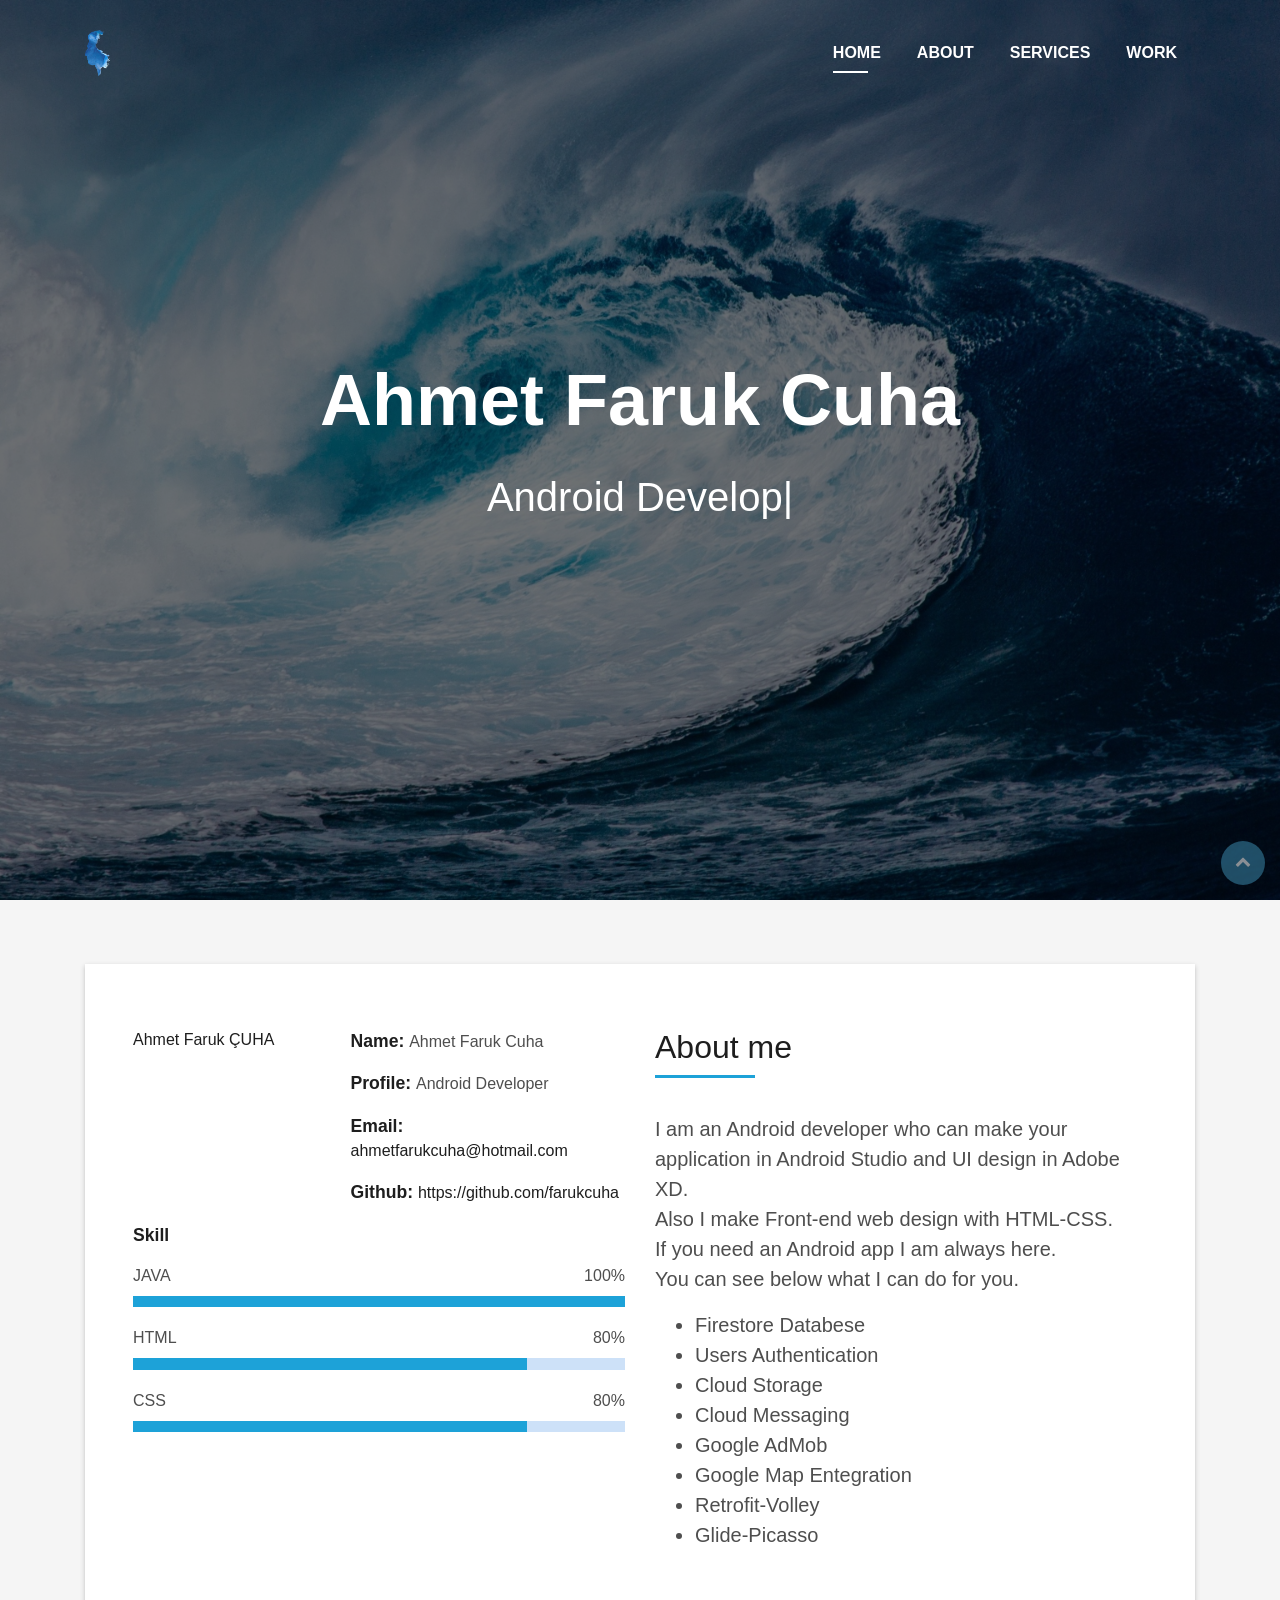
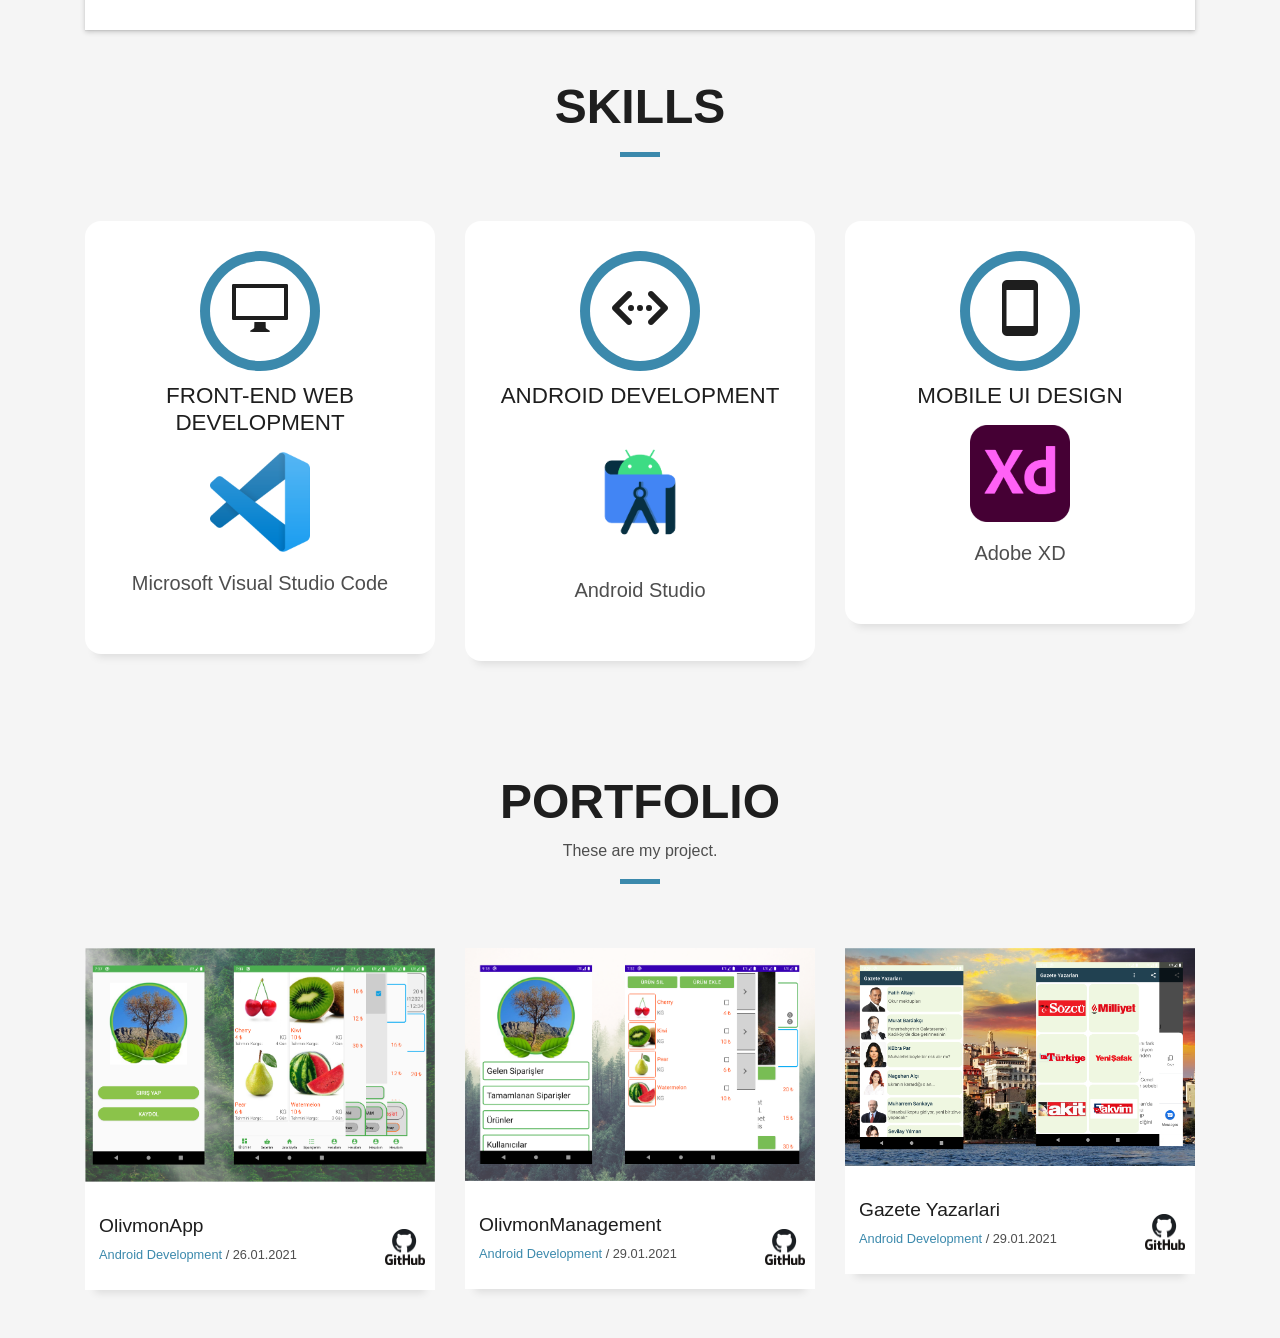
==== commit 90ea12d8: "Update index.html" ====
--- a/index.html
+++ b/index.html
@@ -80,7 +80,7 @@
                 <div class="row">
                   <div class="col-sm-6 col-md-5">
                     <div class="about-img">
-                      <img src="img/" class="img-fluid rounded b-shadow-a" alt="">
+                      <div class="LI-profile-badge"  data-version="v1" data-size="medium" data-locale="tr_TR" data-type="horizontal" data-theme="light" data-vanity="ahmet-faruk-çuha-5a8209116"><a class="LI-simple-link" href='https://tr.linkedin.com/in/ahmet-faruk-%C3%A7uha-5a8209116?trk=profile-badge'>Ahmet Faruk ÇUHA</a></div>
                     </div>
                   </div>
                   <div class="col-sm-6 col-md-7">
